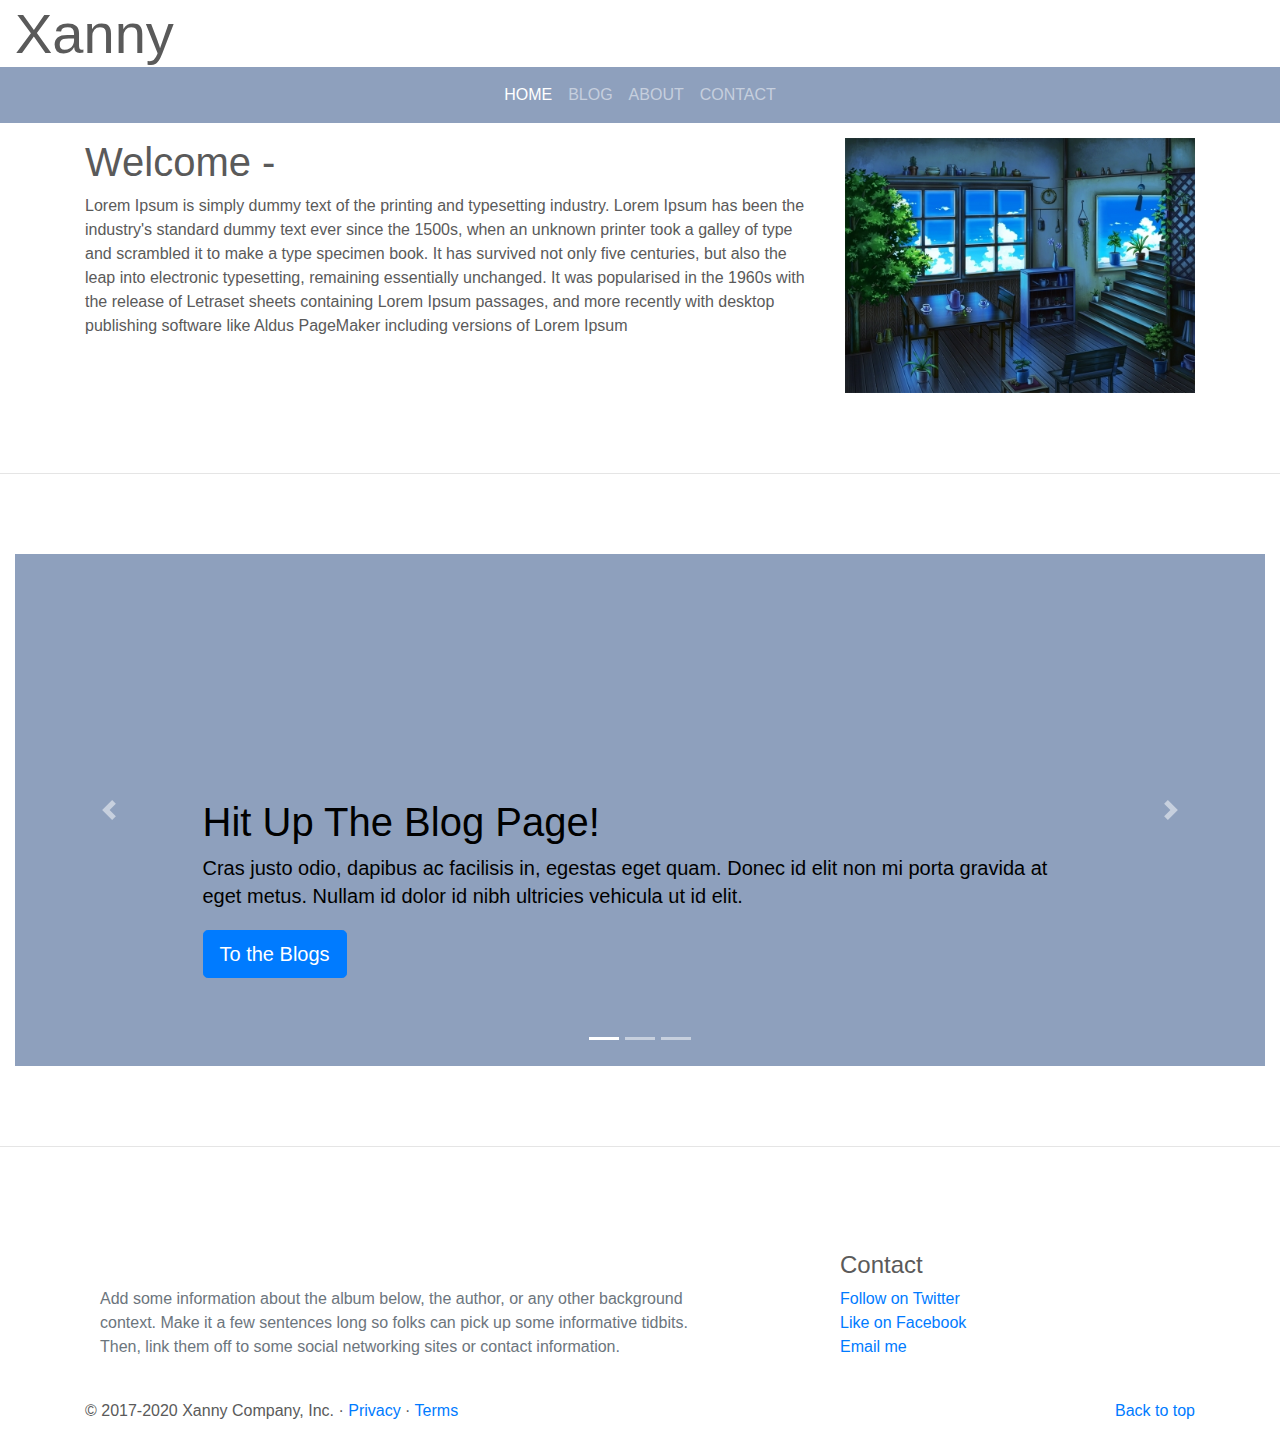
==== pages/index.html @ d2065c0d "Initial Commit" ====
<!DOCTYPE html>
<html lang="en">
  <head>
    <!-- Required meta tags -->
    <meta charset="utf-8" />
    <meta
      name="viewport"
      content="width=device-width, initial-scale=1, shrink-to-fit=no"
    />

    <!-- Bootstrap CSS -->
    <link
      rel="stylesheet"
      href="https://maxcdn.bootstrapcdn.com/bootstrap/4.0.0/css/bootstrap.min.css"
      integrity="sha384-Gn5384xqQ1aoWXA+058RXPxPg6fy4IWvTNh0E263XmFcJlSAwiGgFAW/dAiS6JXm"
      crossorigin="anonymous"
    />
    <link rel="stylesheet" href="../css/styles.css" />
    <link rel="stylesheet" href="../css/navbar.css" />
    <link rel="stylesheet" href="../css/carousel.css" />
    <title>Danny Pham's Blog Web App</title>
  </head>
  <body>
    <header>
      <div class="container-fluid">
        <div class="row">
          <div class="col-sm-12 col-md-10 col-lg-10 display-4">Xanny</div>
          <div class="col-md-2 col-lg-2"></div>
        </div>
      </div>
      <nav class="navbar navbar-expand-lg navbar-dark">
        <button
          class="navbar-toggler"
          type="button"
          data-toggle="collapse"
          data-target="#navbarsExample08"
          aria-controls="navbarsExample08"
          aria-expanded="false"
          aria-label="Toggle navigation"
        >
          <span class="navbar-toggler-icon"></span>
        </button>

        <div
          class="collapse navbar-collapse justify-content-md-center"
          id="navbarsExample08"
        >
          <ul class="navbar-nav">
            <li class="nav-item active">
              <a class="nav-link" href="./index.html"
                >HOME <span class="sr-only">(current)</span></a
              >
            </li>
            <li class="nav-item">
              <a class="nav-link" href="./table.html">BLOG</a>
            </li>
            <li class="nav-item">
              <a class="nav-link" href="./about.html">ABOUT</a>
            </li>
            <li class="nav-item">
              <a class="nav-link" href="./contact.html">CONTACT</a>
            </li>
          </ul>
        </div>
      </nav>
    </header>

    <main role="main">
      <div class="container homeHeader">
        <div class="row">
          <div class="col-sm-12 col-md-8 col-lg-8">
            <h1>Welcome -</h1>
            <p>
              Lorem Ipsum is simply dummy text of the printing and typesetting
              industry. Lorem Ipsum has been the industry's standard dummy text
              ever since the 1500s, when an unknown printer took a galley of
              type and scrambled it to make a type specimen book. It has
              survived not only five centuries, but also the leap into
              electronic typesetting, remaining essentially unchanged. It was
              popularised in the 1960s with the release of Letraset sheets
              containing Lorem Ipsum passages, and more recently with desktop
              publishing software like Aldus PageMaker including versions of
              Lorem Ipsum
            </p>
          </div>
          <div class="col-sm-12 col-md-4 col-lg-4">
            <img class="img-fluid" src="../images/home.jpg" />
          </div>
        </div>
      </div>
      <hr class="featurette-divider" />
      <div class="container-fluid">
        <div id="myCarousel" class="carousel slide" data-ride="carousel">
          <ol class="carousel-indicators">
            <li data-target="#myCarousel" data-slide-to="0" class="active"></li>
            <li data-target="#myCarousel" data-slide-to="1"></li>
            <li data-target="#myCarousel" data-slide-to="2"></li>
          </ol>
          <div class="carousel-inner">
            <div class="carousel-item active">
              <svg
                class="bd-placeholder-img"
                width="100%"
                height="100%"
                xmlns="http://www.w3.org/2000/svg"
                preserveAspectRatio="xMidYMid slice"
                focusable="false"
                role="img"
              >
                <rect width="100%" height="100%" fill="#8ea0bd" />
              </svg>
              <div class="container">
                <div class="carousel-caption text-left">
                  <h1>Hit Up The Blog Page!</h1>
                  <p>
                    Cras justo odio, dapibus ac facilisis in, egestas eget quam.
                    Donec id elit non mi porta gravida at eget metus. Nullam id
                    dolor id nibh ultricies vehicula ut id elit.
                  </p>
                  <p>
                    <a
                      class="btn btn-lg btn-primary"
                      href="./table.html"
                      role="button"
                      >To the Blogs</a
                    >
                  </p>
                </div>
              </div>
            </div>
            <div class="carousel-item">
              <svg
                class="bd-placeholder-img"
                width="100%"
                height="100%"
                xmlns="http://www.w3.org/2000/svg"
                preserveAspectRatio="xMidYMid slice"
                focusable="false"
                role="img"
              >
                <rect width="100%" height="100%" fill="#8ea0bd" />
              </svg>
              <div class="container">
                <div class="carousel-caption">
                  <h1>About Our Team!</h1>
                  <p>
                    Cras justo odio, dapibus ac facilisis in, egestas eget quam.
                    Donec id elit non mi porta gravida at eget metus. Nullam id
                    dolor id nibh ultricies vehicula ut id elit.
                  </p>
                  <p>
                    <a
                      class="btn btn-lg btn-primary"
                      href="./about.html"
                      role="button"
                      >Meet Us</a
                    >
                  </p>
                </div>
              </div>
            </div>
            <div class="carousel-item">
              <svg
                class="bd-placeholder-img"
                width="100%"
                height="100%"
                xmlns="http://www.w3.org/2000/svg"
                preserveAspectRatio="xMidYMid slice"
                focusable="false"
                role="img"
              >
                <rect width="100%" height="100%" fill="#8ea0bd" />
              </svg>
              <div class="container">
                <div class="carousel-caption text-right">
                  <h1>Want to Contact Us?</h1>
                  <p>
                    Cras justo odio, dapibus ac facilisis in, egestas eget quam.
                    Donec id elit non mi porta gravida at eget metus. Nullam id
                    dolor id nibh ultricies vehicula ut id elit.
                  </p>
                  <p>
                    <a
                      class="btn btn-lg btn-primary"
                      href="./contact.html"
                      role="button"
                      >Contact Us</a
                    >
                  </p>
                </div>
              </div>
            </div>
          </div>
          <a
            class="carousel-control-prev"
            href="#myCarousel"
            role="button"
            data-slide="prev"
          >
            <span class="carousel-control-prev-icon" aria-hidden="true"></span>
            <span class="sr-only">Previous</span>
          </a>
          <a
            class="carousel-control-next"
            href="#myCarousel"
            role="button"
            data-slide="next"
          >
            <span class="carousel-control-next-icon" aria-hidden="true"></span>
            <span class="sr-only">Next</span>
          </a>
        </div>
      </div>
      <hr class="featurette-divider" />
      <footer class="container">
        <div class="container">
          <div class="row">
            <div class="col-sm-8 col-md-7 py-4">
              <h4 class="text-white">About</h4>
              <p class="text-muted">
                Add some information about the album below, the author, or any
                other background context. Make it a few sentences long so folks
                can pick up some informative tidbits. Then, link them off to
                some social networking sites or contact information.
              </p>
            </div>
            <div class="col-sm-4 offset-md-1 py-4">
              <h4>Contact</h4>
              <ul class="list-unstyled">
                <li><a href="#">Follow on Twitter</a></li>
                <li><a href="#">Like on Facebook</a></li>
                <li><a href="#">Email me</a></li>
              </ul>
            </div>
          </div>
        </div>
        <p class="float-right"><a href="#">Back to top</a></p>
        <p>
          &copy; 2017-2020 Xanny Company, Inc. &middot;
          <a href="#">Privacy</a> &middot; <a href="#">Terms</a>
        </p>
      </footer>
    </main>
    <!-- Optional JavaScript -->
    <!-- jQuery first, then Popper.js, then Bootstrap JS -->
    <script
      src="https://code.jquery.com/jquery-3.2.1.slim.min.js"
      integrity="sha384-KJ3o2DKtIkvYIK3UENzmM7KCkRr/rE9/Qpg6aAZGJwFDMVNA/GpGFF93hXpG5KkN"
      crossorigin="anonymous"
    ></script>
    <script
      src="https://cdnjs.cloudflare.com/ajax/libs/popper.js/1.12.9/umd/popper.min.js"
      integrity="sha384-ApNbgh9B+Y1QKtv3Rn7W3mgPxhU9K/ScQsAP7hUibX39j7fakFPskvXusvfa0b4Q"
      crossorigin="anonymous"
    ></script>
    <script
      src="https://maxcdn.bootstrapcdn.com/bootstrap/4.0.0/js/bootstrap.min.js"
      integrity="sha384-JZR6Spejh4U02d8jOt6vLEHfe/JQGiRRSQQxSfFWpi1MquVdAyjUar5+76PVCmYl"
      crossorigin="anonymous"
    ></script>
  </body>
</html>
---- css/styles.css ----
* {
  font-family: "Lucida Sans Unicode", "Lucida Grande", sans-serif;
}
.footer {
  text-align: center;
  background-color: #8ea0bd;
  margin-top: 20px;
  padding: 10px;
  color: white;
}
.tableForm {
  display: none;
}

#bTable {
  width: 100%;
}

#bTable th {
  padding-top: 10px;
  padding-bottom: 10px;
  text-align: center;
  background-color: #8ea0bd;
  color: white;
}

.bd-placeholder-img {
  font-size: 1.125rem;
  text-anchor: middle;
  -webkit-user-select: none;
  -moz-user-select: none;
  -ms-user-select: none;
  user-select: none;
}

@media (min-width: 768px) {
  .bd-placeholder-img-lg {
    font-size: 3.5rem;
  }
}

.homeHeader {
  margin-top: 15px;
  margin-bottom: 15px;
}

.error {
  color: red;
  font-size: 90%;
}
---- css/navbar.css ----
.navbar {
  background-color: #8ea0bd;
}
---- css/carousel.css ----
/* GLOBAL STYLES
-------------------------------------------------- */
/* Padding below the footer and lighter body text */

body {
  color: #5a5a5a;
}

/* CUSTOMIZE THE CAROUSEL
  -------------------------------------------------- */

/* Carousel base class */
.carousel {
  margin-bottom: 4rem;
}
/* Since positioning the image, we need to help out the caption */
.carousel-caption {
  bottom: 3rem;
  z-index: 10;
  color: black;
}

/* Declare heights because of positioning of img element */
.carousel-item {
  height: 32rem;
}
.carousel-item > img {
  position: absolute;
  top: 0;
  left: 0;
  min-width: 100%;
  height: 32rem;
}

/* MARKETING CONTENT
  -------------------------------------------------- */

/* Center align the text within the three columns below the carousel */
.marketing .col-lg-4 {
  margin-bottom: 1.5rem;
  text-align: center;
}
.marketing h2 {
  font-weight: 400;
}
.marketing .col-lg-4 p {
  margin-right: 0.75rem;
  margin-left: 0.75rem;
}

/* Featurettes
  ------------------------- */

.featurette-divider {
  margin: 5rem 0; /* Space out the Bootstrap <hr> more */
}

/* Thin out the marketing headings */
.featurette-heading {
  font-weight: 300;
  line-height: 1;
  letter-spacing: -0.05rem;
}

/* RESPONSIVE CSS
  -------------------------------------------------- */

@media (min-width: 40em) {
  /* Bump up size of carousel content */
  .carousel-caption p {
    margin-bottom: 1.25rem;
    font-size: 1.25rem;
    line-height: 1.4;
  }

  .featurette-heading {
    font-size: 50px;
  }
}

@media (min-width: 62em) {
  .featurette-heading {
    margin-top: 7rem;
  }
}
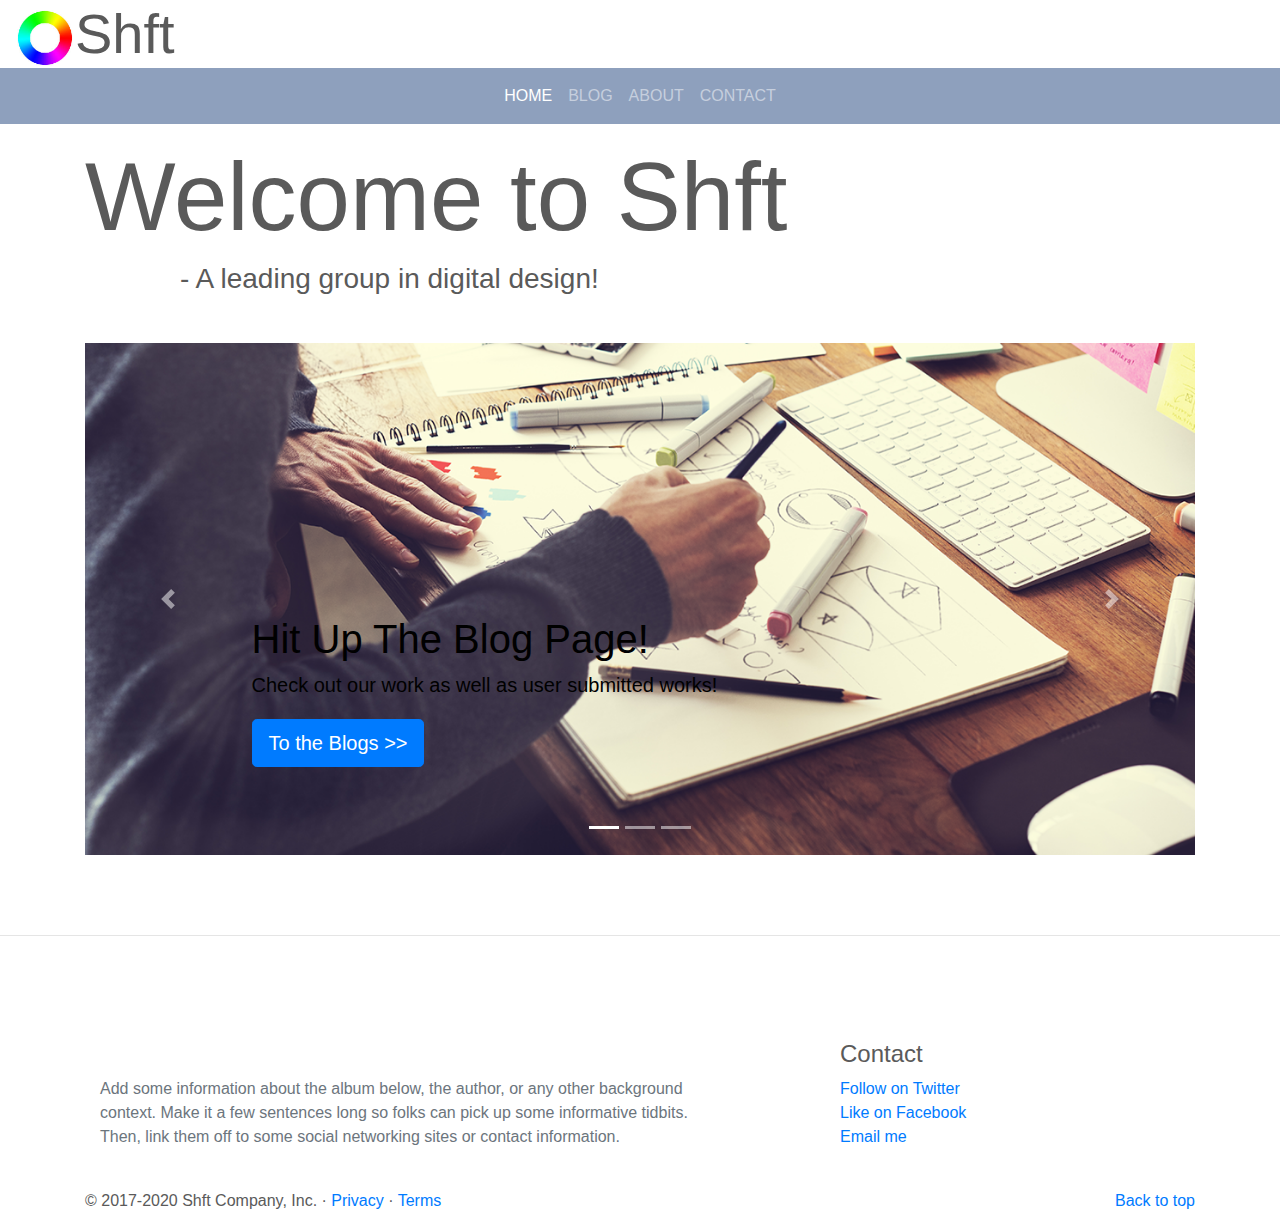
==== commit 10cfcb08: "finish functionality for contact page validation and blog table insertion" ====
--- a/pages/index.html
+++ b/pages/index.html
@@ -18,13 +18,21 @@
     <link rel="stylesheet" href="../css/styles.css" />
     <link rel="stylesheet" href="../css/navbar.css" />
     <link rel="stylesheet" href="../css/carousel.css" />
+
     <title>Danny Pham's Blog Web App</title>
   </head>
   <body>
     <header>
       <div class="container-fluid">
         <div class="row">
-          <div class="col-sm-12 col-md-10 col-lg-10 display-4">Xanny</div>
+          <div class="col-sm-12 col-md-10 col-lg-10 display-4">
+            <img
+              class="img-fluid"
+              src="../images/colorWheel.jpg"
+              width="60px"
+              height="60px;"
+            />Shft
+          </div>
           <div class="col-md-2 col-lg-2"></div>
         </div>
       </div>
@@ -68,28 +76,20 @@
     <main role="main">
       <div class="container homeHeader">
         <div class="row">
-          <div class="col-sm-12 col-md-8 col-lg-8">
-            <h1>Welcome -</h1>
-            <p>
-              Lorem Ipsum is simply dummy text of the printing and typesetting
-              industry. Lorem Ipsum has been the industry's standard dummy text
-              ever since the 1500s, when an unknown printer took a galley of
-              type and scrambled it to make a type specimen book. It has
-              survived not only five centuries, but also the leap into
-              electronic typesetting, remaining essentially unchanged. It was
-              popularised in the 1960s with the release of Letraset sheets
-              containing Lorem Ipsum passages, and more recently with desktop
-              publishing software like Aldus PageMaker including versions of
-              Lorem Ipsum
-            </p>
-          </div>
-          <div class="col-sm-12 col-md-4 col-lg-4">
-            <img class="img-fluid" src="../images/home.jpg" />
-          </div>
+          <div class="col-sm-12 col-md-12 col-lg-12">
+            <span><h1 class="display-1">Welcome to Shft</h1></span>
+          </div>
+        </div>
+        <div class="row">
+          <div class="col-sm-12 col-md-1 col-lg-1"></div>
+          <div class="col-sm-12 col-md-7 col-lg-7">
+            <h3>- A leading group in digital design!</h3>
+          </div>
+          <div class="col-sm-12 col-md-4 col-lg-4"></div>
         </div>
       </div>
-      <hr class="featurette-divider" />
-      <div class="container-fluid">
+      <br />
+      <div class="container">
         <div id="myCarousel" class="carousel slide" data-ride="carousel">
           <ol class="carousel-indicators">
             <li data-target="#myCarousel" data-slide-to="0" class="active"></li>
@@ -97,94 +97,51 @@
             <li data-target="#myCarousel" data-slide-to="2"></li>
           </ol>
           <div class="carousel-inner">
-            <div class="carousel-item active">
-              <svg
-                class="bd-placeholder-img"
-                width="100%"
-                height="100%"
-                xmlns="http://www.w3.org/2000/svg"
-                preserveAspectRatio="xMidYMid slice"
-                focusable="false"
-                role="img"
-              >
-                <rect width="100%" height="100%" fill="#8ea0bd" />
-              </svg>
+            <div class="carousel-item bgImgCarou1 active">
               <div class="container">
                 <div class="carousel-caption text-left">
                   <h1>Hit Up The Blog Page!</h1>
-                  <p>
-                    Cras justo odio, dapibus ac facilisis in, egestas eget quam.
-                    Donec id elit non mi porta gravida at eget metus. Nullam id
-                    dolor id nibh ultricies vehicula ut id elit.
-                  </p>
+                  <p>Check out our work as well as user submitted works!</p>
                   <p>
                     <a
                       class="btn btn-lg btn-primary"
                       href="./table.html"
                       role="button"
-                      >To the Blogs</a
+                      >To the Blogs >></a
                     >
                   </p>
                 </div>
               </div>
             </div>
-            <div class="carousel-item">
-              <svg
-                class="bd-placeholder-img"
-                width="100%"
-                height="100%"
-                xmlns="http://www.w3.org/2000/svg"
-                preserveAspectRatio="xMidYMid slice"
-                focusable="false"
-                role="img"
-              >
-                <rect width="100%" height="100%" fill="#8ea0bd" />
-              </svg>
+            <div class="carousel-item bgImgCarou2">
               <div class="container">
                 <div class="carousel-caption">
                   <h1>About Our Team!</h1>
-                  <p>
-                    Cras justo odio, dapibus ac facilisis in, egestas eget quam.
-                    Donec id elit non mi porta gravida at eget metus. Nullam id
-                    dolor id nibh ultricies vehicula ut id elit.
-                  </p>
+                  <p>Learn more about our team and how you can join!</p>
                   <p>
                     <a
                       class="btn btn-lg btn-primary"
                       href="./about.html"
                       role="button"
-                      >Meet Us</a
+                      >Meet Us >></a
                     >
                   </p>
                 </div>
               </div>
             </div>
-            <div class="carousel-item">
-              <svg
-                class="bd-placeholder-img"
-                width="100%"
-                height="100%"
-                xmlns="http://www.w3.org/2000/svg"
-                preserveAspectRatio="xMidYMid slice"
-                focusable="false"
-                role="img"
-              >
-                <rect width="100%" height="100%" fill="#8ea0bd" />
-              </svg>
+            <div class="carousel-item bgImgCarou3">
               <div class="container">
                 <div class="carousel-caption text-right">
                   <h1>Want to Contact Us?</h1>
                   <p>
-                    Cras justo odio, dapibus ac facilisis in, egestas eget quam.
-                    Donec id elit non mi porta gravida at eget metus. Nullam id
-                    dolor id nibh ultricies vehicula ut id elit.
+                    Have more questions or queries? Hit us up with this page!
                   </p>
                   <p>
                     <a
                       class="btn btn-lg btn-primary"
                       href="./contact.html"
                       role="button"
-                      >Contact Us</a
+                      >Contact Us>></a
                     >
                   </p>
                 </div>
@@ -236,7 +193,7 @@
         </div>
         <p class="float-right"><a href="#">Back to top</a></p>
         <p>
-          &copy; 2017-2020 Xanny Company, Inc. &middot;
+          &copy; 2017-2020 Shft Company, Inc. &middot;
           <a href="#">Privacy</a> &middot; <a href="#">Terms</a>
         </p>
       </footer>
@@ -258,5 +215,11 @@
       integrity="sha384-JZR6Spejh4U02d8jOt6vLEHfe/JQGiRRSQQxSfFWpi1MquVdAyjUar5+76PVCmYl"
       crossorigin="anonymous"
     ></script>
+    <script>
+      $(".nav-item").on("click", function () {
+        $(".nav").find(".active").removeClass("active");
+        $(this).addClass("active");
+      });
+    </script>
   </body>
 </html>
--- a/css/styles.css
+++ b/css/styles.css
@@ -48,3 +48,70 @@
   color: red;
   font-size: 90%;
 }
+
+.grayBackground {
+  background-color: #ccccff;
+  padding: 20px;
+}
+
+.blackBackground {
+  background-color: black;
+  height: 600px;
+  line-height: 600px;
+}
+
+.blackBackground span {
+  display: inline-block;
+  vertical-align: middle;
+  line-height: normal;
+  color: white;
+}
+
+.empTitle {
+  color: #c1c1d7;
+}
+
+.bgImgCarou1 {
+  background-image: url("../images/artist.png");
+  background-repeat: no-repeat;
+  -webkit-background-size: cover;
+  -moz-background-size: cover;
+  -o-background-size: cover;
+  background-size: cover;
+}
+
+.bgImgCarou2 {
+  background-image: url("../images/paintTools.jpg");
+  background-repeat: no-repeat;
+  -webkit-background-size: cover;
+  -moz-background-size: cover;
+  -o-background-size: cover;
+  background-size: cover;
+}
+
+.bgImgCarou3 {
+  background-image: url("../images/tablet.jpg");
+  background-repeat: no-repeat;
+  -webkit-background-size: cover;
+  -moz-background-size: cover;
+  -o-background-size: cover;
+  background-size: cover;
+}
+
+.blogTable {
+  border-style: solid;
+  padding: 20px;
+  margin-bottom: 20px;
+}
+
+.dateText {
+  font-size: 7px;
+}
+
+#image {
+  float: right;
+}
+
+.commentPara {
+  margin-top: 10px;
+}
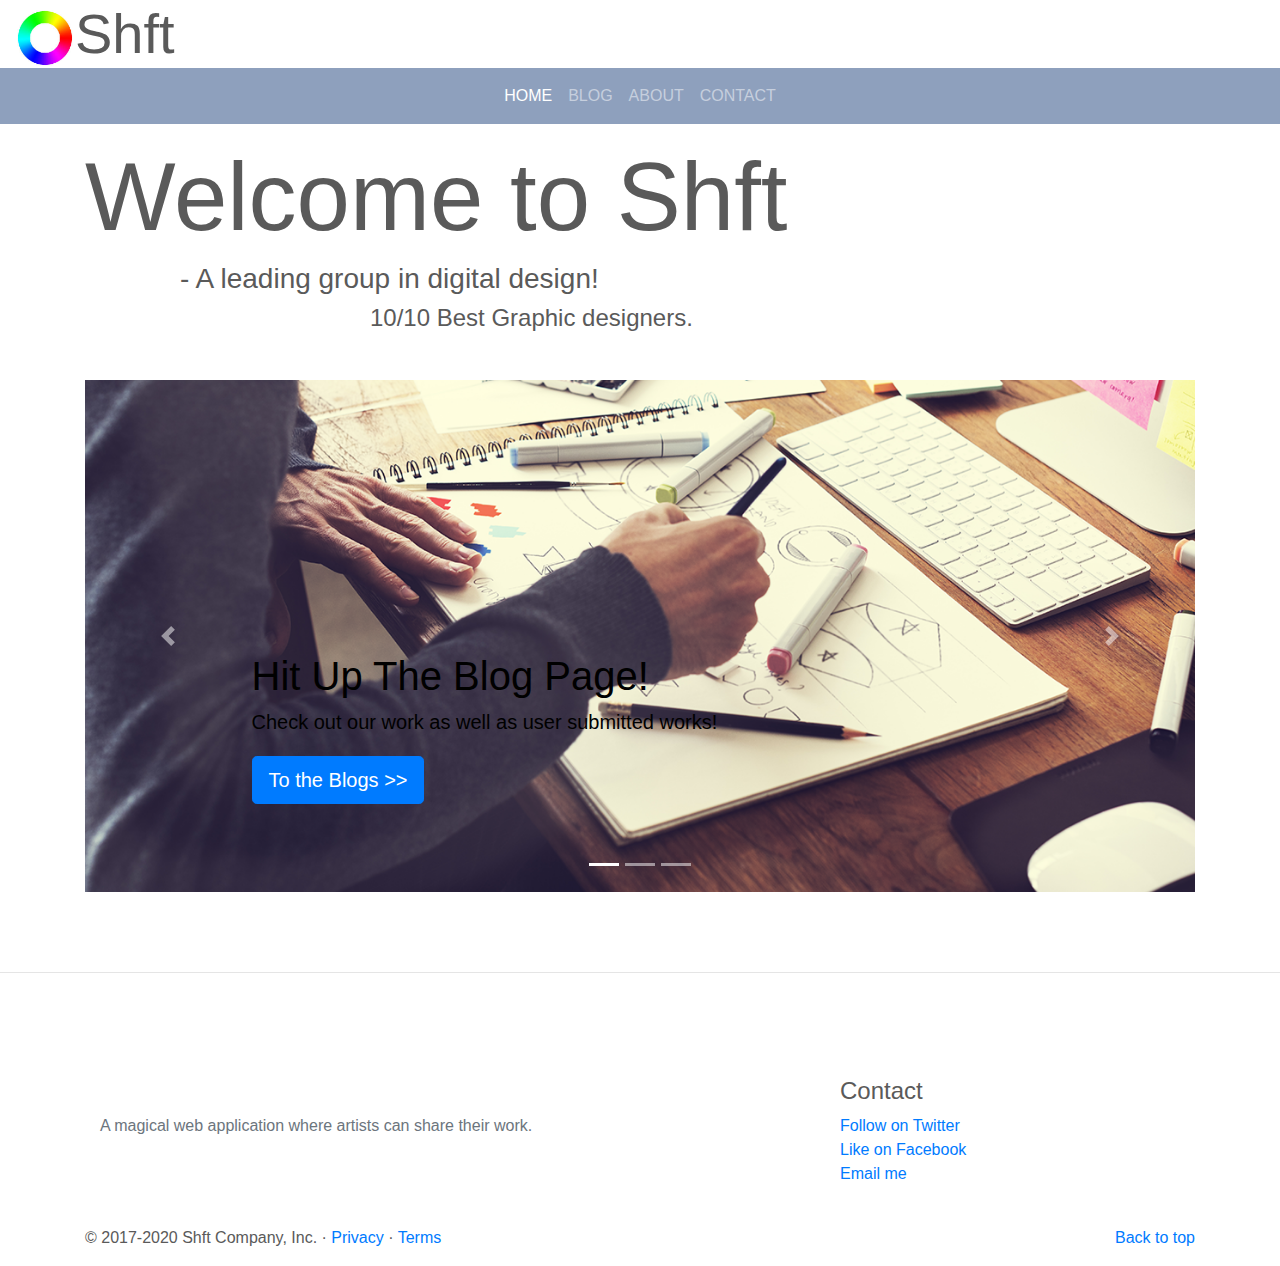
==== commit 42ebdbe8: "fixing active nav styles" ====
--- a/pages/index.html
+++ b/pages/index.html
@@ -86,6 +86,13 @@
             <h3>- A leading group in digital design!</h3>
           </div>
           <div class="col-sm-12 col-md-4 col-lg-4"></div>
+        </div>
+        <div class="row">
+          <div class="col-sm-12 col-md-3 col-lg-3"></div>
+          <div class="col-sm-12 col-md-7 col-lg-7">
+            <h4>10/10 Best Graphic designers.</h4>
+          </div>
+          <div class="col-sm-12 col-md-2 col-lg-2"></div>
         </div>
       </div>
       <br />
@@ -175,10 +182,7 @@
             <div class="col-sm-8 col-md-7 py-4">
               <h4 class="text-white">About</h4>
               <p class="text-muted">
-                Add some information about the album below, the author, or any
-                other background context. Make it a few sentences long so folks
-                can pick up some informative tidbits. Then, link them off to
-                some social networking sites or contact information.
+                A magical web application where artists can share their work.
               </p>
             </div>
             <div class="col-sm-4 offset-md-1 py-4">
@@ -210,16 +214,6 @@
       integrity="sha384-ApNbgh9B+Y1QKtv3Rn7W3mgPxhU9K/ScQsAP7hUibX39j7fakFPskvXusvfa0b4Q"
       crossorigin="anonymous"
     ></script>
-    <script
-      src="https://maxcdn.bootstrapcdn.com/bootstrap/4.0.0/js/bootstrap.min.js"
-      integrity="sha384-JZR6Spejh4U02d8jOt6vLEHfe/JQGiRRSQQxSfFWpi1MquVdAyjUar5+76PVCmYl"
-      crossorigin="anonymous"
-    ></script>
-    <script>
-      $(".nav-item").on("click", function () {
-        $(".nav").find(".active").removeClass("active");
-        $(this).addClass("active");
-      });
-    </script>
+    <script src="../js/navbar.js"></script>
   </body>
 </html>
--- a/css/navbar.css
+++ b/css/navbar.css
@@ -1,3 +1,20 @@
 .navbar {
   background-color: #8ea0bd;
 }
+
+#topheader .navbar-nav li > a {
+  text-transform: capitalize;
+  color: #333;
+  transition: background-color 0.2s, color 0.2s;
+
+  &:hover,
+  &:focus {
+    background-color: #333;
+    color: #fff;
+  }
+}
+
+#topheader .navbar-nav li.active > a {
+  background-color: #333;
+  color: #fff;
+}
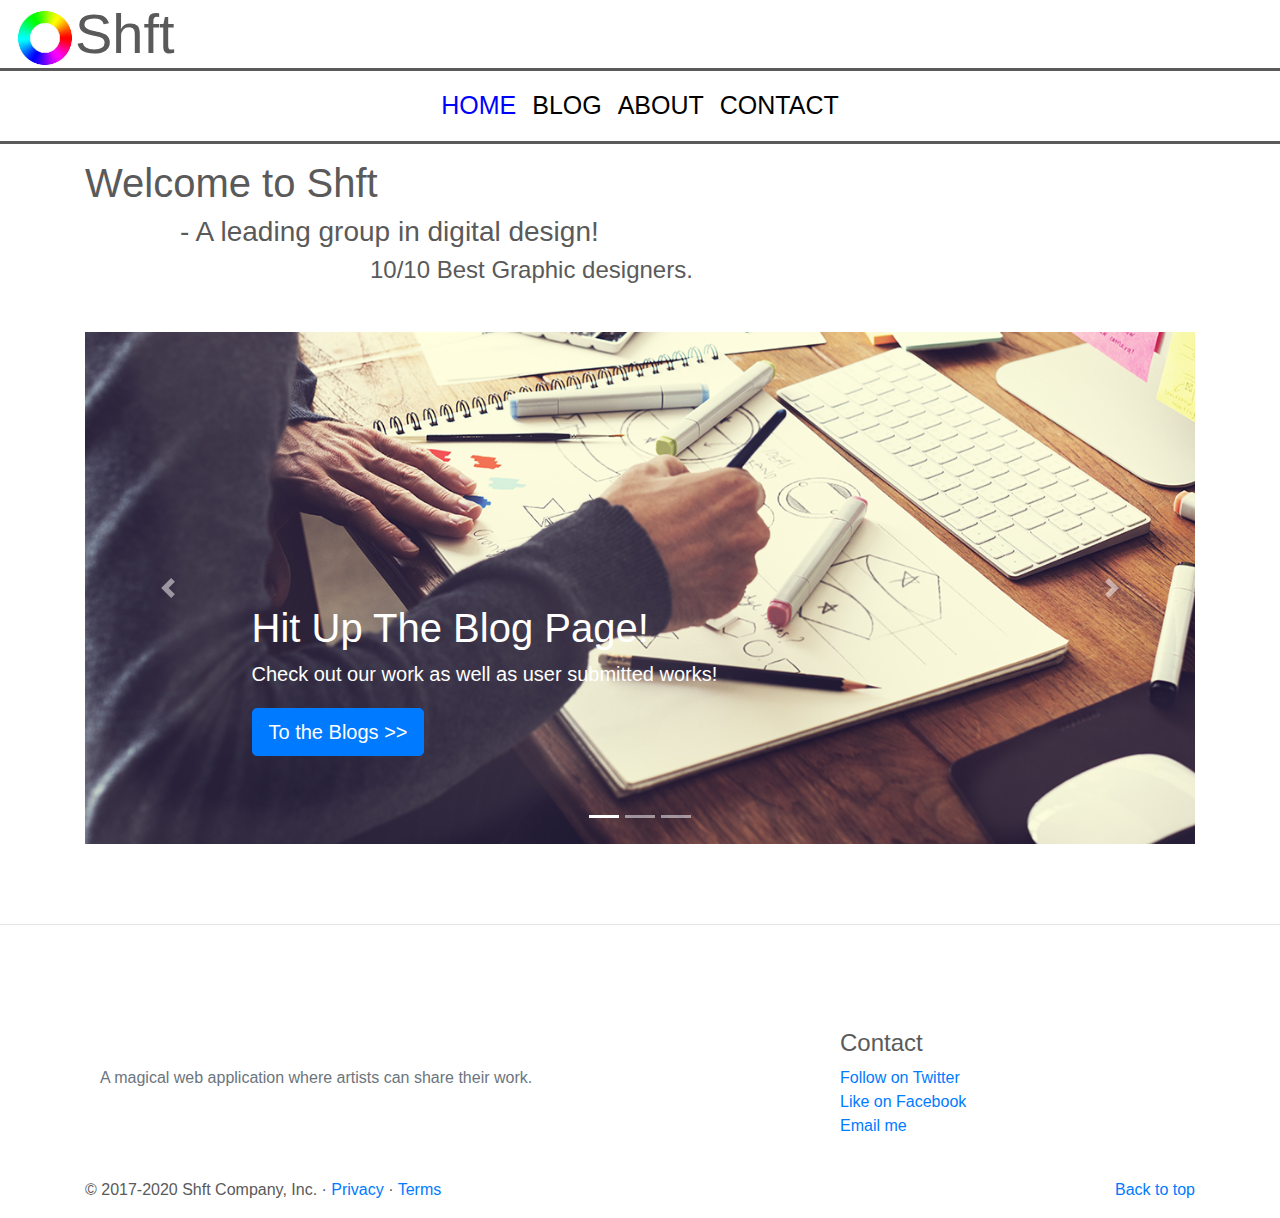
==== commit 3791bf05: "fixed nav issues, stlyling, and more" ====
--- a/pages/index.html
+++ b/pages/index.html
@@ -77,7 +77,7 @@
       <div class="container homeHeader">
         <div class="row">
           <div class="col-sm-12 col-md-12 col-lg-12">
-            <span><h1 class="display-1">Welcome to Shft</h1></span>
+            <span><h1>Welcome to Shft</h1></span>
           </div>
         </div>
         <div class="row">
@@ -107,8 +107,10 @@
             <div class="carousel-item bgImgCarou1 active">
               <div class="container">
                 <div class="carousel-caption text-left">
-                  <h1>Hit Up The Blog Page!</h1>
-                  <p>Check out our work as well as user submitted works!</p>
+                  <h1 style="color: white">Hit Up The Blog Page!</h1>
+                  <p style="color: white">
+                    Check out our work as well as user submitted works!
+                  </p>
                   <p>
                     <a
                       class="btn btn-lg btn-primary"
@@ -214,6 +216,11 @@
       integrity="sha384-ApNbgh9B+Y1QKtv3Rn7W3mgPxhU9K/ScQsAP7hUibX39j7fakFPskvXusvfa0b4Q"
       crossorigin="anonymous"
     ></script>
+    <script
+      src="https://maxcdn.bootstrapcdn.com/bootstrap/4.0.0/js/bootstrap.min.js"
+      integrity="sha384-JZR6Spejh4U02d8jOt6vLEHfe/JQGiRRSQQxSfFWpi1MquVdAyjUar5+76PVCmYl"
+      crossorigin="anonymous"
+    ></script>
     <script src="../js/navbar.js"></script>
   </body>
 </html>
--- a/css/navbar.css
+++ b/css/navbar.css
@@ -1,5 +1,5 @@
-.navbar {
-  background-color: #8ea0bd;
+.nav-item {
+  color: black;
 }
 
 #topheader .navbar-nav li > a {
@@ -10,7 +10,7 @@
   &:hover,
   &:focus {
     background-color: #333;
-    color: #fff;
+    color: red;
   }
 }
 
@@ -18,3 +18,21 @@
   background-color: #333;
   color: #fff;
 }
+
+.navbar-dark .navbar-nav .nav-link {
+  color: black;
+  font-size: 25px;
+}
+
+.navbar-dark .navbar-nav .active > .nav-link {
+  color: blue;
+}
+
+.navbar {
+  border-bottom: solid;
+  border-top: solid;
+}
+
+.navbar-toggler {
+  background-color: black;
+}
